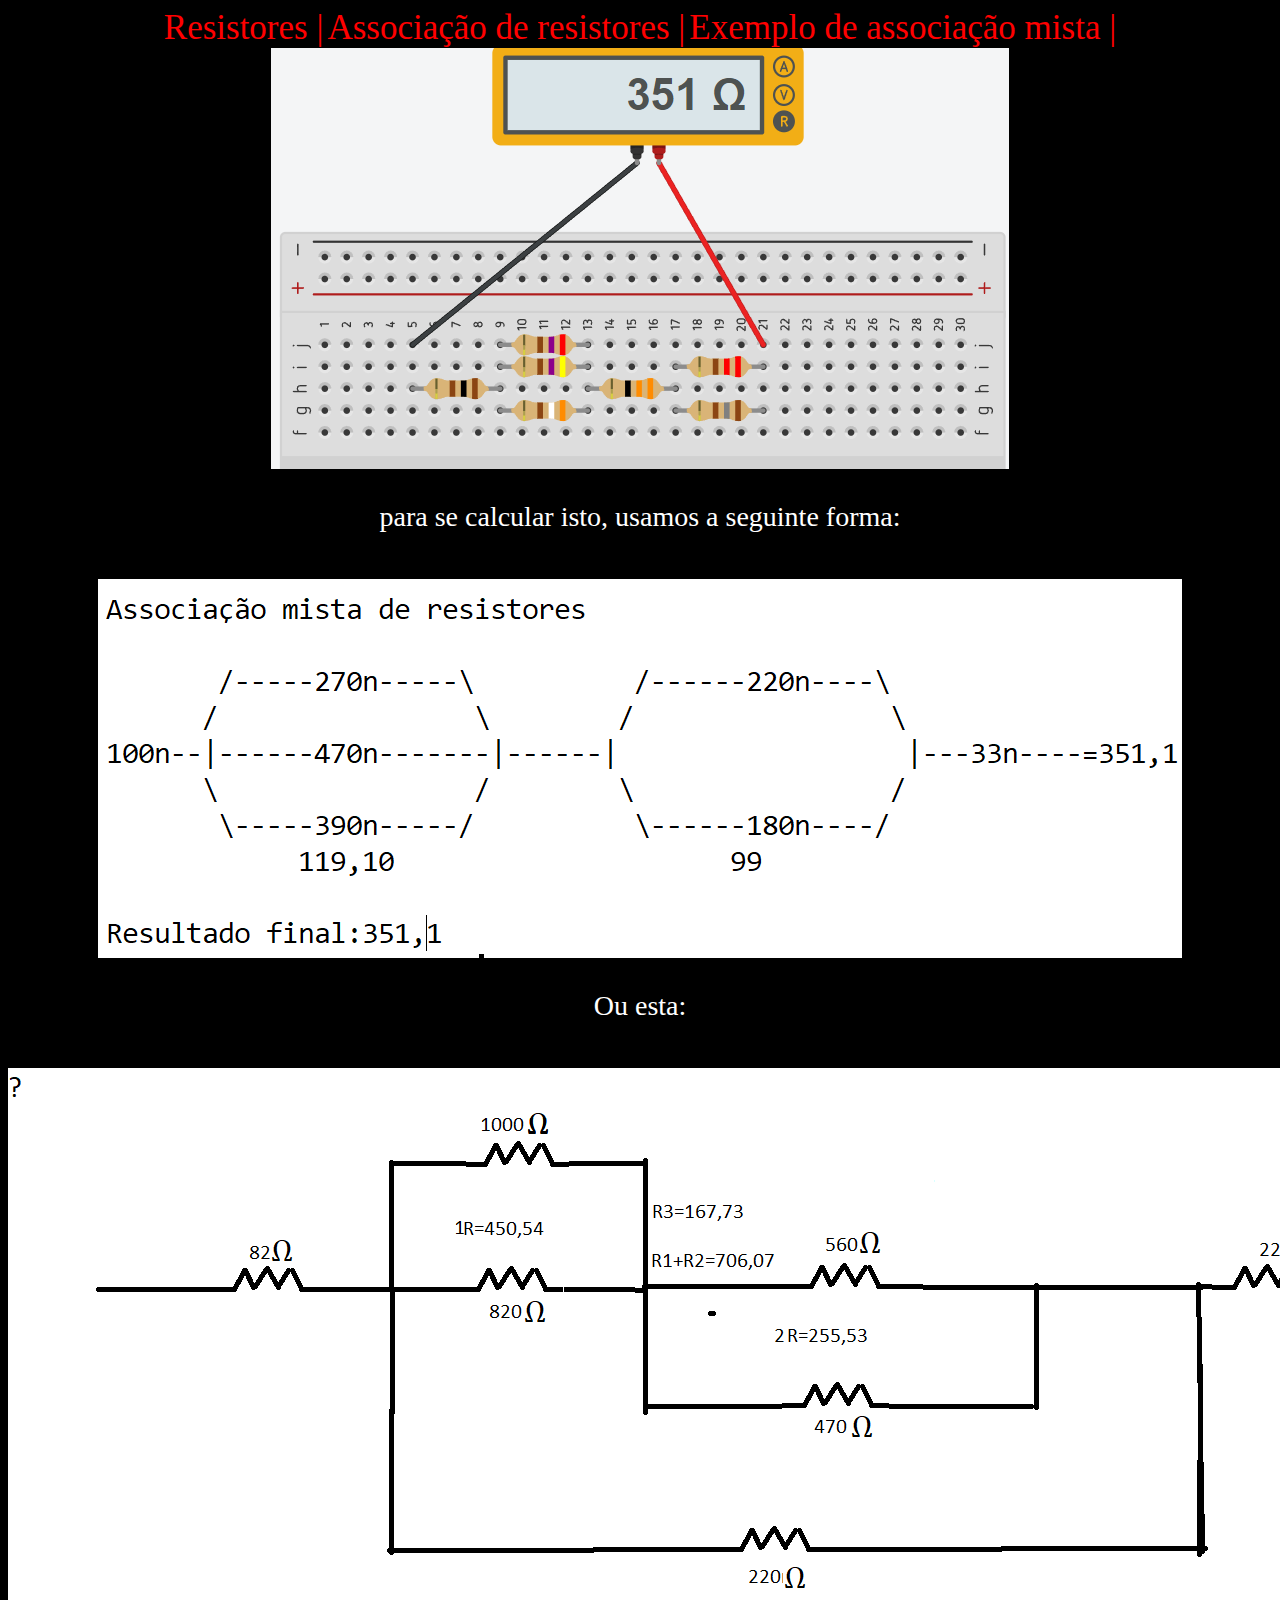
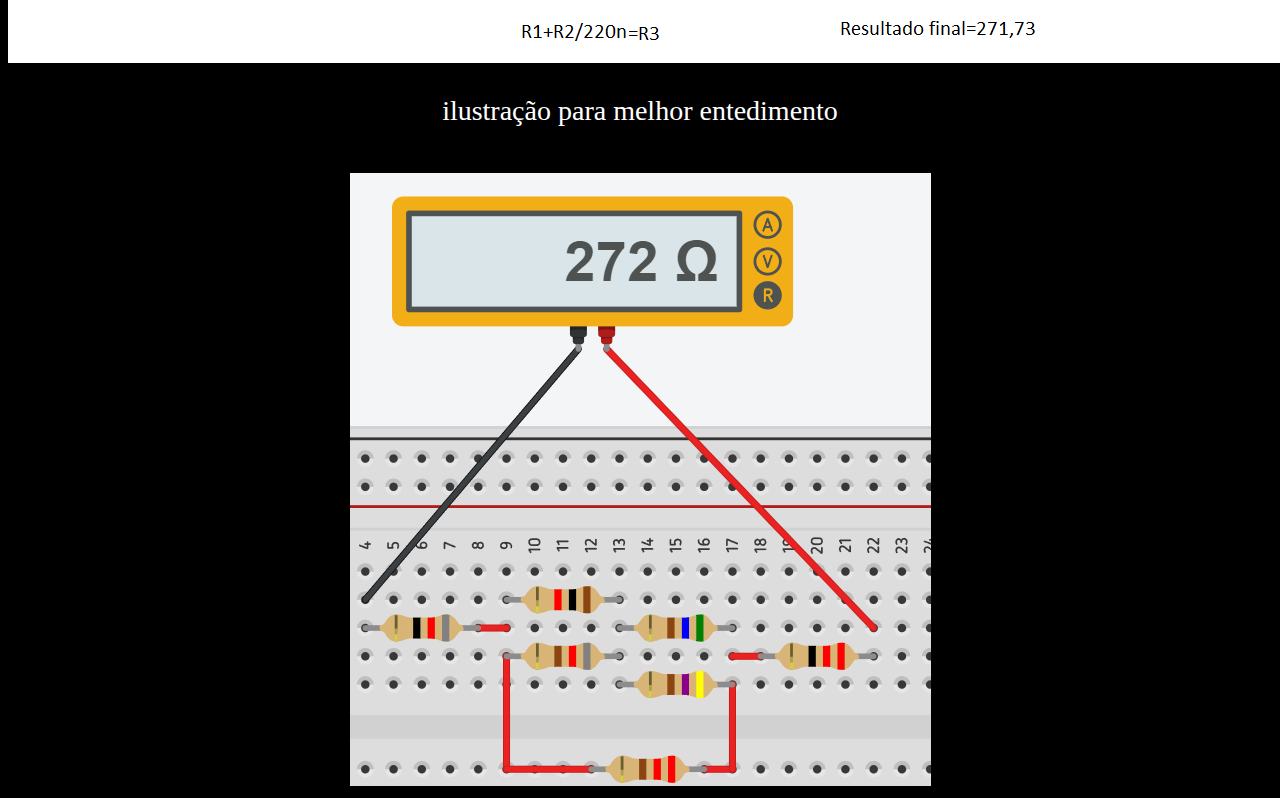
==== exemplo_de_associação_mista.html @ 14157a5f "primeira versao" ====
<!DOCTYPE html>
<html lang="en">
<head>
    <meta charset="UTF-8">
    <meta name="viewport" content="width=device-width, initial-scale=1.0">
    <link rel="stylesheet" href="style2.css">    
    <title>Document</title>
</head>
<body>
    <nav>
        <a href="index.html">Resistores   |</a>
        <a href="Associação_de_resistores.html">Associação de resistores   |</a>
        <a href="exemplo_de_associação_mista.html">Exemplo de associação mista   |</a>
    </nav>
    <img src="conteúdo 4.png" alt="imagem de um misto">
    <br>
    <p>para se calcular isto, usamos a seguinte forma:
    </p>
    <br>
    <img src="klk.png" alt="imagem do calculo">
    <br>
    <p>Ou esta:</p>
    <br>
    <img src="Sem título.png" alt="">
    <br>
    <p>ilustração para melhor entedimento</p>
    <br>
    <img src="popo.png" alt="">
</body>
</html>
---- style2.css ----
body{
    background-color: black;
    text-align: center;
    color: white;
}


p{
    font-size: 28px;
}

nav a{
    color:red;
    font-size: 35px;
    text-decoration: none;
}
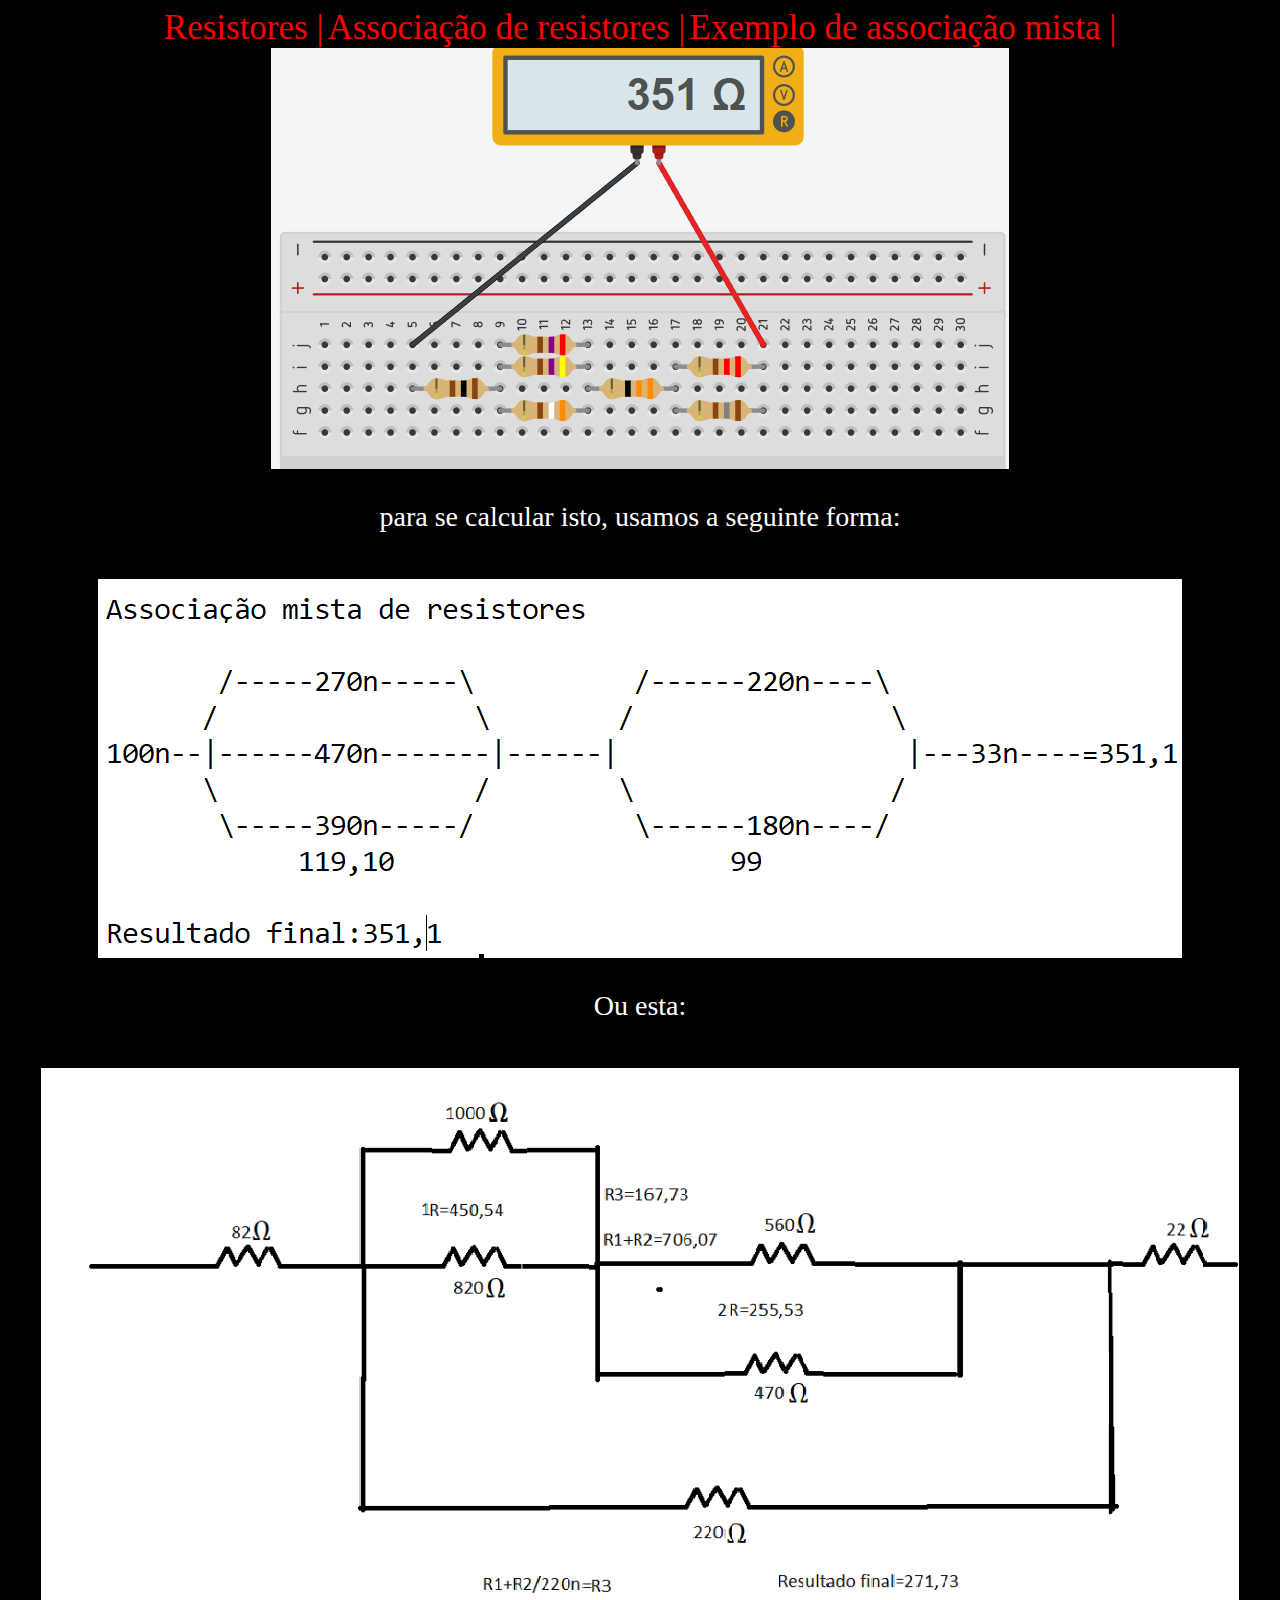
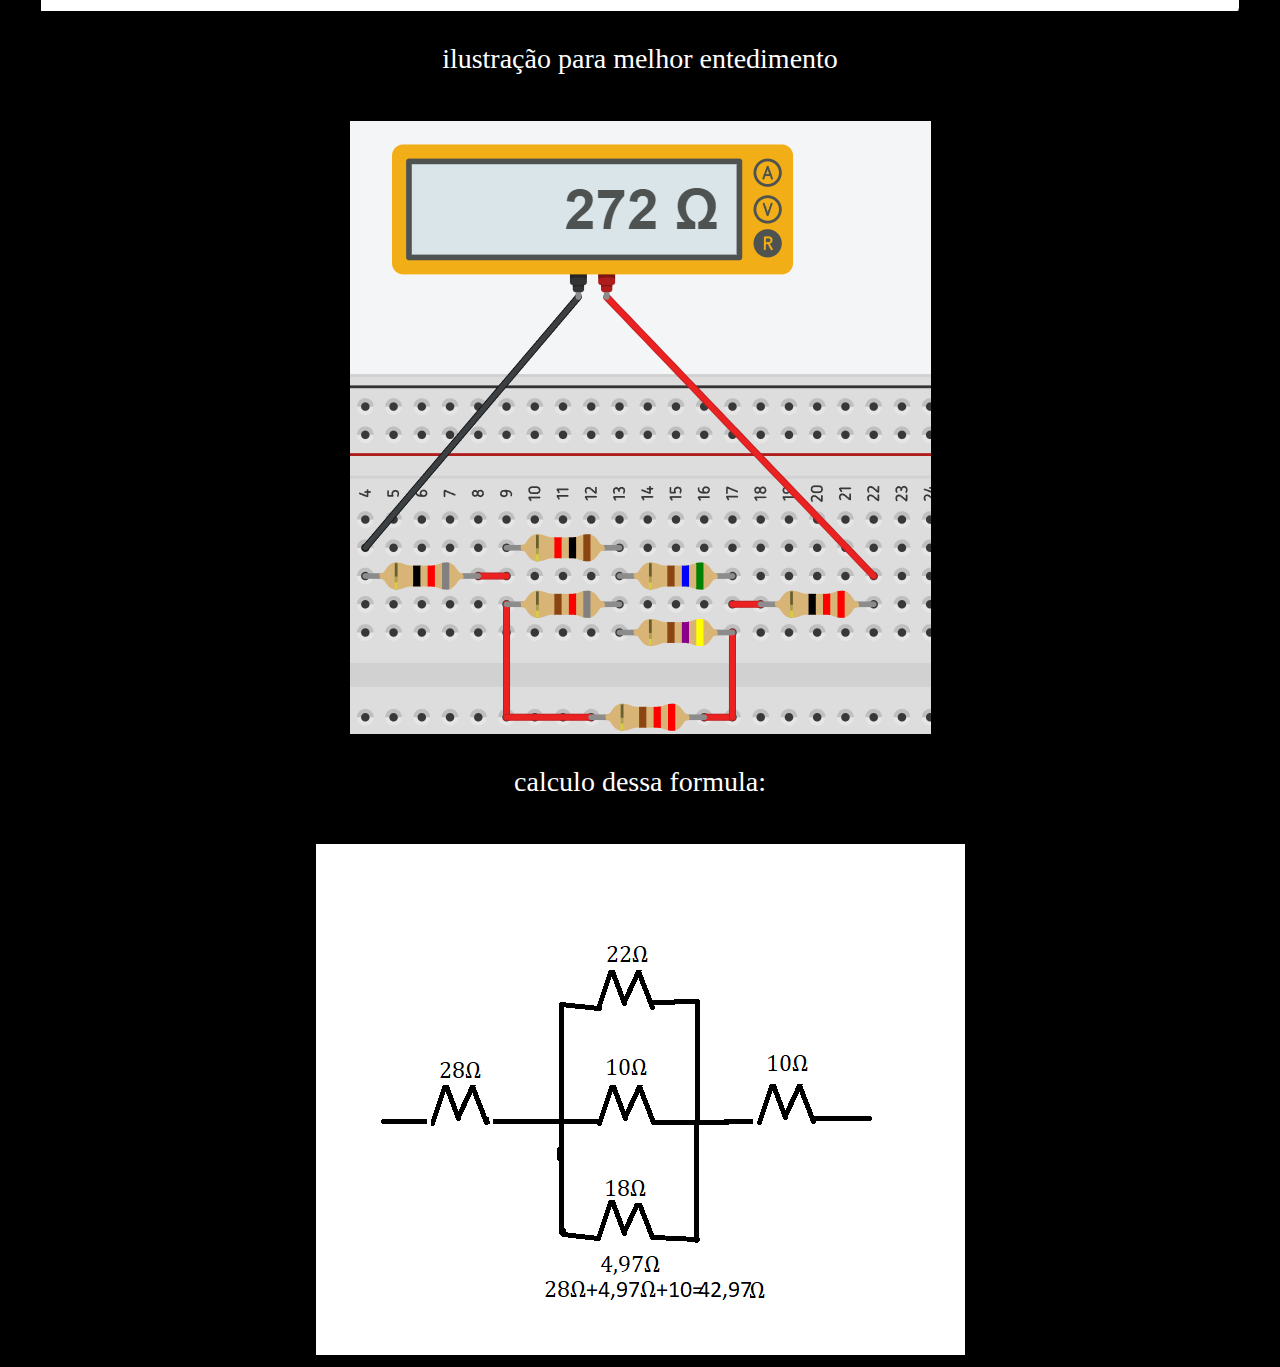
==== commit 31479506: "Add files via upload" ====
--- a/exemplo_de_associação_mista.html
+++ b/exemplo_de_associação_mista.html
@@ -1,30 +1,34 @@
-<!DOCTYPE html>
-<html lang="en">
-<head>
-    <meta charset="UTF-8">
-    <meta name="viewport" content="width=device-width, initial-scale=1.0">
-    <link rel="stylesheet" href="style2.css">    
-    <title>Document</title>
-</head>
-<body>
-    <nav>
-        <a href="index.html">Resistores   |</a>
-        <a href="Associação_de_resistores.html">Associação de resistores   |</a>
-        <a href="exemplo_de_associação_mista.html">Exemplo de associação mista   |</a>
-    </nav>
-    <img src="conteúdo 4.png" alt="imagem de um misto">
-    <br>
-    <p>para se calcular isto, usamos a seguinte forma:
-    </p>
-    <br>
-    <img src="klk.png" alt="imagem do calculo">
-    <br>
-    <p>Ou esta:</p>
-    <br>
-    <img src="Sem título.png" alt="">
-    <br>
-    <p>ilustração para melhor entedimento</p>
-    <br>
-    <img src="popo.png" alt="">
-</body>
+<!DOCTYPE html>
+<html lang="pt-BR">
+<head>
+    <meta charset="UTF-8">
+    <meta name="viewport" content="width=device-width, initial-scale=1.0">
+    <link rel="stylesheet" href="style2.css">    
+    <title>Document</title>
+</head>
+<body>
+    <nav>
+        <a href="index.html">Resistores   |</a>
+        <a href="Assoiação_de_resistores.html">Associação de resistores   |</a>
+        <a href="exemplo_de_associação_mista.html">Exemplo de associação mista   |</a>
+    </nav>
+    <img src="conteúdo 4.png" alt="imagem de um misto">
+    <br>
+    <p>para se calcular isto, usamos a seguinte forma:
+    </p>
+    <br>
+    <img src="klk.png" alt="imagem do calculo">
+    <br>
+    <p>Ou esta:</p>
+    <br>
+    <img src="ghhggh.png" alt="">
+    <br>
+    <p>ilustração para melhor entedimento</p>
+    <br>
+    <img src="popo.png" alt="">
+    <br>
+    <p>calculo dessa formula:</p>
+    <br>
+    <img src="kj.png" alt="">
+</body>
 </html>--- a/style2.css
+++ b/style2.css
@@ -1,16 +1,16 @@
-body{
-    background-color: black;
-    text-align: center;
-    color: white;
-}
-
-
-p{
-    font-size: 28px;
-}
-
-nav a{
-    color:red;
-    font-size: 35px;
-    text-decoration: none;
+body{
+    background-color: black;
+    text-align: center;
+    color: white;
+}
+
+
+p{
+    font-size: 28px;
+}
+
+nav a{
+    color:red;
+    font-size: 35px;
+    text-decoration: none;
 }